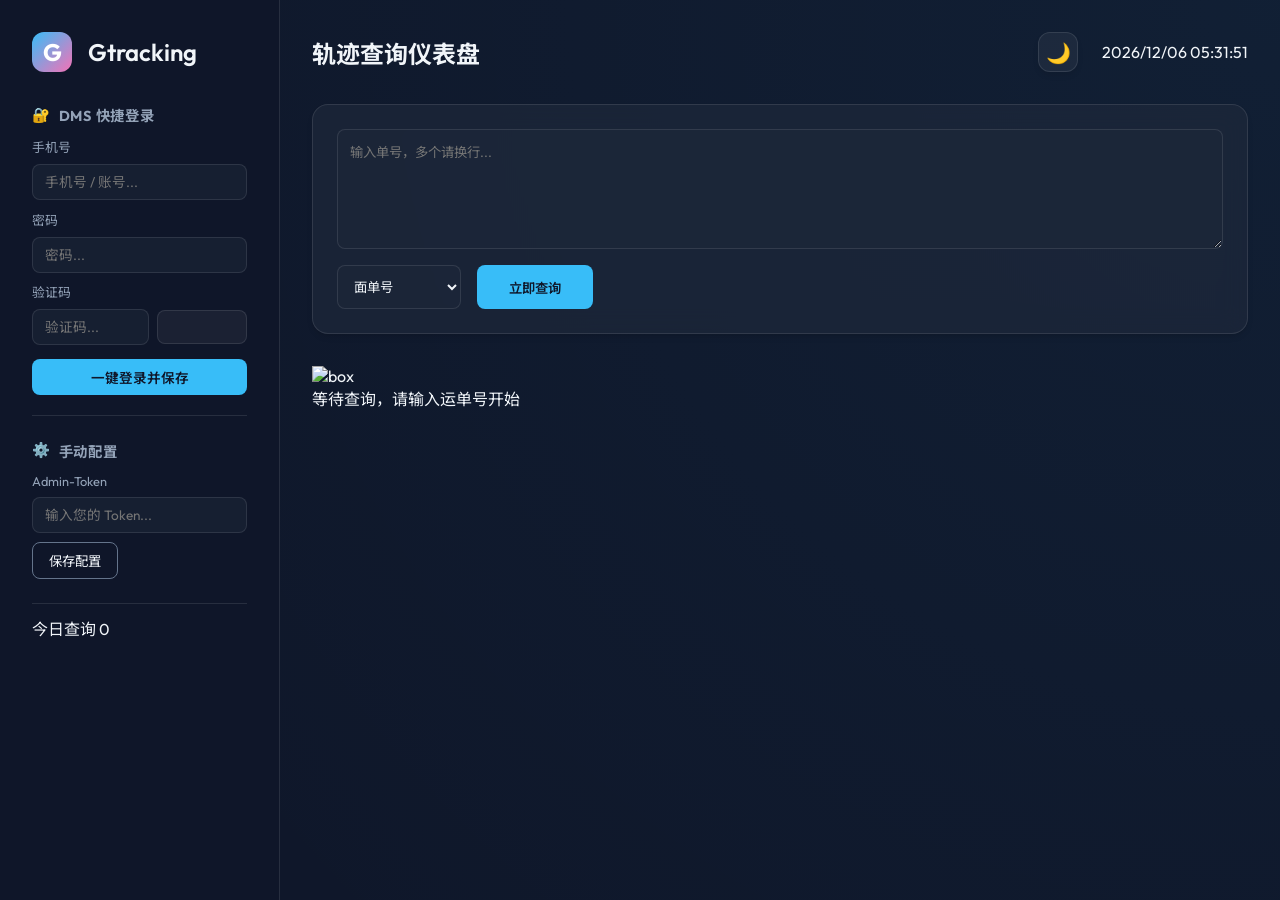
==== index.html @ d309d864 "Remove manual Cookie input box from UI and handle missing element gracefully" ====
<!DOCTYPE html>
<html lang="zh-CN">
<head>
    <meta charset="UTF-8">
    <meta name="viewport" content="width=device-width, initial-scale=1.0">
    <title>Gtracking - 运单查询助手</title>
    <link rel="stylesheet" href="style.css?v=3">
    <link rel="preconnect" href="https://fonts.googleapis.com">
    <link rel="preconnect" href="https://fonts.gstatic.com" crossorigin>
    <link href="https://fonts.googleapis.com/css2?family=Outfit:wght@300;400;600&family=Noto+Sans+SC:wght@300;400;700&display=swap" rel="stylesheet">
</head>
<body>
    <div class="app-container">
        <!-- Sidebar / Config -->
        <aside class="sidebar">
            <div class="logo">
                <span class="logo-icon">G</span>
                <h1>Gtracking</h1>
            </div>
            <div class="config-panel">
                <!-- DMS Login Segment -->
                <div class="config-section dms-login-section">
                    <h3>
                        <span>🔐</span> DMS 快捷登录
                    </h3>
                    <div id="dms-login-form" class="dms-login-form">
                        <div class="input-group">
                            <label for="dms-phone">手机号</label>
                            <input type="text" id="dms-phone" placeholder="手机号 / 账号...">
                        </div>
                        <div class="input-group">
                            <label for="dms-pwd">密码</label>
                            <input type="password" id="dms-pwd" placeholder="密码...">
                        </div>
                        <div class="input-group">
                            <label for="dms-captcha">验证码</label>
                            <div class="captcha-container-wrapper">
                                <input type="text" id="dms-captcha" placeholder="验证码...">
                                <div id="dms-captcha-container" class="captcha-img-container" title="点击刷新验证码">
                                    <img id="dms-captcha-img" src="" alt="验证码" class="hidden">
                                    <span id="dms-captcha-loading" class="loader"></span>
                                </div>
                            </div>
                        </div>
                        <button id="dms-login-btn" class="btn-primary dms-login-btn">
                            <span class="btn-text">一键登录并保存</span>
                            <span class="loader hidden"></span>
                        </button>
                    </div>
                </div>

                <!-- Manual Configuration -->
                <div class="config-section manual-config-section">
                    <h3>
                        <span>⚙️</span> 手动配置
                    </h3>
                    <div class="input-group">
                        <label for="token">Admin-Token</label>
                        <input type="password" id="token" placeholder="输入您的 Token...">
                    </div>

                    <button id="save-config" class="btn-secondary">保存配置</button>
                </div>

                <div class="stats-panel sidebar-stats-divider">
                    <div class="stat-item">
                        <span class="stat-label">今日查询</span>
                        <span class="stat-value" id="today-queries">0</span>
                    </div>
                </div>
            </div>
        </aside>

        <!-- Main Content -->
        <main class="main-content">
            <header class="top-bar">
                <h2>轨迹查询仪表盘</h2>
                <div class="top-bar-right">
                    <button id="theme-toggle" class="theme-toggle-btn" title="切换主题">
                        <span class="theme-icon">🌙</span>
                    </button>
                    <div class="user-info">
                        <span id="current-time"></span>
                    </div>
                </div>
            </header>

            <section class="search-section">
                <div class="search-card card">
                    <div class="search-inputs">
                        <textarea id="order-nos" placeholder="输入单号，多个请换行..."></textarea>
                        <div class="search-actions">
                            <select id="query-type" title="查询类型">
                                <option value="1">面单号</option>
                                <option value="2">第三方订单号</option>
                                <option value="3">第三方单号</option>
                            </select>
                            <button id="search-btn" class="btn-primary">
                                <span class="btn-text">立即查询</span>
                                <span class="loader hidden"></span>
                            </button>
                        </div>
                    </div>
                </div>
            </section>

            <section class="results-section">
                <div id="results-container" class="results-grid">
                    <!-- Results will be injected here -->
                    <div class="empty-state">
                        <img src="https://img.icons8.com/fluency/96/delivery.png" alt="box">
                        <p>等待查询，请输入运单号开始</p>
                    </div>
                </div>
            </section>
        </main>
    </div>

    <!-- Modal for Detail -->
    <div id="detail-modal" class="modal hidden">
        <div class="modal-content card">
            <header class="modal-header">
                <h3>运单轨迹详情</h3>
                <button class="close-modal">&times;</button>
            </header>
            <div class="modal-body">
                <div id="timeline" class="timeline"></div>
            </div>
        </div>
    </div>

    <!-- Modal for 17Track Detail -->
    <div id="yq-modal" class="modal hidden">
        <div class="modal-content card yq-modal-content">
            <header class="modal-header">
                <div class="modal-logo-wrapper">
                    <span class="logo-icon yq-logo-icon">17</span>
                    <h3 id="yq-modal-title">17TRACK 派送查询</h3>
                </div>
                <div class="modal-actions-wrapper">
                    <a id="yq-external-link" href="#" target="_blank" class="btn-secondary yq-external-btn">在新窗口打开</a>
                    <button class="close-modal" id="close-yq-modal">&times;</button>
                </div>
            </header>
            <div class="modal-body yq-modal-body">
                <div id="YQContainer"></div>
            </div>
        </div>
    </div>

    <script type="text/javascript" src="https://www.17track.net/externalcall.js"></script>
    <script src="script.js?v=4"></script>
</body>
</html>
---- style.css ----
:root {
    --bg-color: #0f172a;
    --card-bg: rgba(30, 41, 59, 0.7);
    --primary: #38bdf8;
    --primary-glow: rgba(56, 189, 248, 0.3);
    --secondary: #64748b;
    --accent: #f472b6;
    --text-main: #f1f5f9;
    --text-muted: #94a3b8;
    --border: rgba(255, 255, 255, 0.1);
    --success: #4ade80;
    --warning: #fbbf24;
    --error: #f87171;
}

* {
    margin: 0;
    padding: 0;
    box-sizing: border-box;
    font-family: 'Outfit', 'Noto Sans SC', sans-serif;
}

body {
    background-color: var(--bg-color);
    color: var(--text-main);
    overflow: hidden;
}

.app-container {
    display: flex;
    height: 100vh;
    width: 100vw;
}

/* Sidebar */
.sidebar {
    width: 280px;
    background: rgba(15, 23, 42, 0.95);
    border-right: 1px solid var(--border);
    padding: 2rem;
    display: flex;
    flex-direction: column;
    gap: 2rem;
}

.logo {
    display: flex;
    align-items: center;
    gap: 1rem;
}

.logo-icon {
    background: linear-gradient(135deg, var(--primary), var(--accent));
    width: 40px;
    height: 40px;
    border-radius: 12px;
    display: flex;
    align-items: center;
    justify-content: center;
    font-weight: 700;
    font-size: 1.5rem;
    color: white;
}

.logo h1 {
    font-size: 1.5rem;
    font-weight: 600;
}

.config-panel h3 {
    font-size: 0.9rem;
    text-transform: uppercase;
    color: var(--text-muted);
    letter-spacing: 0.05em;
    margin-bottom: 1rem;
}

.input-group {
    display: flex;
    flex-direction: column;
    gap: 0.5rem;
}

.input-group label {
    font-size: 0.85rem;
    color: var(--text-muted);
}

input, select, textarea {
    background: rgba(30, 41, 59, 0.5);
    border: 1px solid var(--border);
    border-radius: 8px;
    padding: 0.75rem;
    color: var(--text-main);
    outline: none;
    transition: all 0.3s ease;
}

input:focus, select:focus, textarea:focus {
    border-color: var(--primary);
    box-shadow: 0 0 0 2px var(--primary-glow);
}

/* Main Content */
.main-content {
    flex: 1;
    overflow-y: auto;
    padding: 2rem;
    background: radial-gradient(circle at top right, rgba(56, 189, 248, 0.05), transparent);
}

.top-bar {
    display: flex;
    justify-content: space-between;
    align-items: center;
    margin-bottom: 2rem;
}

.card {
    background: var(--card-bg);
    backdrop-filter: blur(12px);
    border: 1px solid var(--border);
    border-radius: 16px;
    padding: 1.5rem;
    box-shadow: 0 4px 6px -1px rgba(0, 0, 0, 0.1), 0 2px 4px -1px rgba(0, 0, 0, 0.06);
}

.search-card {
    margin-bottom: 2rem;
}

.search-inputs {
    display: flex;
    flex-direction: column;
    gap: 1rem;
}

#order-nos {
    min-height: 120px;
    resize: vertical;
}

.search-actions {
    display: flex;
    gap: 1rem;
}

.btn-primary {
    background: var(--primary);
    color: #0f172a;
    border: none;
    padding: 0.75rem 2rem;
    border-radius: 8px;
    font-weight: 600;
    cursor: pointer;
    transition: transform 0.2s, background 0.2s;
    display: flex;
    align-items: center;
    justify-content: center;
    gap: 0.5rem;
}

.btn-primary:hover {
    background: #7dd3fc;
    transform: translateY(-1px);
}

.btn-secondary {
    background: transparent;
    border: 1px solid var(--secondary);
    color: var(--text-main);
    padding: 0.5rem 1rem;
    border-radius: 8px;
    cursor: pointer;
}

/* Results */
.results-grid {
    display: flex;
    flex-direction: column;
    gap: 1.5rem;
}

.result-card {
    animation: fadeIn 0.4s ease-out forwards;
}

.result-header {
    display: flex;
    justify-content: space-between;
    align-items: center;
    margin-bottom: 1rem;
}

.waybill-no {
    font-weight: 600;
    color: var(--primary);
}

.status-badge {
    padding: 0.25rem 0.75rem;
    border-radius: 999px;
    font-size: 0.75rem;
    background: rgba(56, 189, 248, 0.1);
    color: var(--primary);
}

.last-event {
    font-size: 0.9rem;
    color: var(--text-muted);
    margin-bottom: 1rem;
    display: -webkit-box;
    -webkit-line-clamp: 2;
    line-clamp: 2;
    -webkit-box-orient: vertical;
    overflow: hidden;
}

/* Timeline */
.timeline {
    position: relative;
    padding-left: 2rem;
}

.timeline::before {
    content: '';
    position: absolute;
    left: 7px;
    top: 0;
    bottom: 0;
    width: 2px;
    background: var(--border);
}

.timeline-item {
    position: relative;
    padding-bottom: 1.5rem;
}

.timeline-dot {
    position: absolute;
    left: -2rem;
    width: 16px;
    height: 16px;
    background: var(--bg-color);
    border: 2px solid var(--primary);
    border-radius: 50%;
    z-index: 1;
}

.timeline-interval {
    position: absolute;
    bottom: 0.25rem;
    left: 1rem;
    font-size: 0.75rem;
    color: var(--warning);
    background: rgba(251, 191, 36, 0.1);
    padding: 2px 8px;
    border-radius: 4px;
}

.timeline-item:first-child .timeline-dot {
    background: var(--primary);
    box-shadow: 0 0 10px var(--primary);
}

.timeline-content {
    background: rgba(255, 255, 255, 0.03);
    padding: 1rem;
    border-radius: 8px;
}

.timeline-time {
    font-size: 0.8rem;
    color: var(--text-muted);
    margin-bottom: 0.25rem;
}

/* Modal */
.modal {
    position: fixed;
    top: 0;
    left: 0;
    width: 100%;
    height: 100%;
    background: rgba(0, 0, 0, 0.8);
    display: flex;
    align-items: center;
    justify-content: center;
    z-index: 1000;
    backdrop-filter: blur(4px);
}

.modal-content {
    width: 90%;
    max-width: 600px;
    max-height: 80vh;
    overflow-y: auto;
}

.hidden { display: none; }

@keyframes fadeIn {
    from { opacity: 0; transform: translateY(10px); }
    to { opacity: 1; transform: translateY(0); }
}

.loader {
    width: 18px;
    height: 18px;
    border: 2px solid #0f172a;
    border-bottom-color: transparent;
    border-radius: 50%;
    display: inline-block;
    animation: rotation 1s linear infinite;
}

@keyframes rotation {
    0% { transform: rotate(0deg); }
    100% { transform: rotate(360deg); }
}
@keyframes pulse {
    0% { box-shadow: 0 0 0 0 rgba(239, 68, 68, 0.4); }
    70% { box-shadow: 0 0 0 10px rgba(239, 68, 68, 0); }
    100% { box-shadow: 0 0 0 0 rgba(239, 68, 68, 0); }
}

.stay-duration-over24h {
    animation: pulse 2s infinite;
}

/* 17TRACK Modal & Waybill Click styling */
.waybill-no {
    cursor: pointer;
    text-decoration: underline dotted var(--primary);
    transition: all 0.2s ease;
}

.waybill-no:hover {
    color: var(--accent);
    text-decoration-color: var(--accent);
    text-shadow: 0 0 8px rgba(244, 114, 182, 0.5);
}

.yq-modal-content {
    max-width: 800px;
    width: 95%;
    max-height: 90vh;
    border-color: var(--primary) !important;
}

.yq-logo-icon {
    font-size: 1rem !important;
    width: 28px !important;
    height: 28px !important;
    border-radius: 8px !important;
}

.yq-external-btn {
    font-size: 0.8rem !important;
    text-decoration: none;
    padding: 0.25rem 0.75rem;
    border-color: var(--primary) !important;
    color: var(--primary) !important;
    transition: all 0.2s ease;
}

.yq-external-btn:hover {
    background: var(--primary) !important;
    color: #0f172a !important;
    box-shadow: 0 0 10px var(--primary-glow);
}

.yq-modal-body {
    padding: 0 !important;
    background: rgba(15, 23, 42, 0.4);
}

#YQContainer {
    width: 100%;
    min-height: 560px;
    border-radius: 0 0 16px 16px;
    overflow: hidden;
}

.modal-logo-wrapper {
    display: flex;
    align-items: center;
    gap: 0.5rem;
}

.modal-actions-wrapper {
    display: flex;
    align-items: center;
    gap: 1rem;
}

/* Latest Status Next to Waybill Number */
.latest-status-desc {
    font-size: 0.8rem;
    padding: 3px 10px;
    border-radius: 6px;
    margin-left: 4px;
    display: inline-block;
    vertical-align: middle;
    font-weight: 500;
    max-width: 320px;
    overflow: hidden;
    text-overflow: ellipsis;
    white-space: nowrap;
    transition: all 0.3s ease;
}

.latest-status-delivered {
    color: var(--success);
    background: rgba(74, 222, 128, 0.15);
    border: 1px solid rgba(74, 222, 128, 0.2);
}

.latest-status-pending {
    color: var(--warning);
    background: rgba(251, 191, 36, 0.15);
    border: 1px solid rgba(251, 191, 36, 0.2);
}

.badge-17track {
    font-size: 0.8rem;
    padding: 3px 10px;
    border-radius: 6px;
    margin-left: 4px;
    display: inline-block;
    vertical-align: middle;
    font-weight: 500;
    transition: all 0.3s ease;
    color: var(--primary);
    background: rgba(56, 189, 248, 0.1);
    border: 1px solid rgba(56, 189, 248, 0.2);
}

.badge-17track.delivered {
    color: var(--success);
    background: rgba(74, 222, 128, 0.1);
    border: 1px solid rgba(74, 222, 128, 0.2);
}

.badge-17track.not-found {
    color: var(--error);
    background: rgba(248, 113, 113, 0.1);
    border: 1px solid rgba(248, 113, 113, 0.2);
}

/* Light Theme Variables and Overrides */
[data-theme="light"] {
    --bg-color: #f8fafc;
    --card-bg: rgba(255, 255, 255, 0.85);
    --primary: #0284c7;
    --primary-glow: rgba(2, 132, 199, 0.15);
    --secondary: #64748b;
    --accent: #db2777;
    --text-main: #0f172a;
    --text-muted: #64748b;
    --border: rgba(0, 0, 0, 0.08);
    --success: #16a34a;
    --warning: #d97706;
    --error: #dc2626;
}

[data-theme="light"] .sidebar {
    background: rgba(255, 255, 255, 0.95);
    border-right: 1px solid rgba(0, 0, 0, 0.08);
}

[data-theme="light"] input, 
[data-theme="light"] select, 
[data-theme="light"] textarea {
    background: rgba(255, 255, 255, 0.9);
    border: 1px solid rgba(0, 0, 0, 0.08);
    color: #0f172a;
}

[data-theme="light"] input:focus, 
[data-theme="light"] select:focus, 
[data-theme="light"] textarea:focus {
    border-color: var(--primary);
    box-shadow: 0 0 0 2px var(--primary-glow);
}

[data-theme="light"] .empty-state {
    color: #475569;
}

[data-theme="light"] .result-card {
    box-shadow: 0 10px 15px -3px rgba(0, 0, 0, 0.04), 0 4px 6px -4px rgba(0, 0, 0, 0.04);
}

[data-theme="light"] .timeline-content {
    border: 1px solid rgba(0, 0, 0, 0.03);
}

/* Theme Toggle Button Styles */
.top-bar-right {
    display: flex;
    align-items: center;
    gap: 1.5rem;
}

.theme-toggle-btn {
    background: rgba(255, 255, 255, 0.05);
    border: 1px solid var(--border);
    width: 40px;
    height: 40px;
    border-radius: 12px;
    display: flex;
    align-items: center;
    justify-content: center;
    cursor: pointer;
    transition: all 0.3s cubic-bezier(0.4, 0, 0.2, 1);
    font-size: 1.25rem;
    color: var(--text-main);
    box-shadow: 0 4px 6px -1px rgba(0, 0, 0, 0.1);
    outline: none;
}

.theme-toggle-btn:hover {
    background: rgba(255, 255, 255, 0.1);
    transform: translateY(-2px);
    border-color: var(--primary);
    box-shadow: 0 0 12px var(--primary-glow);
}

.theme-toggle-btn:active {
    transform: scale(0.95);
}

[data-theme="light"] .theme-toggle-btn {
    background: rgba(0, 0, 0, 0.03);
    box-shadow: 0 2px 4px rgba(0, 0, 0, 0.05);
}

[data-theme="light"] .theme-toggle-btn:hover {
    background: rgba(0, 0, 0, 0.05);
    border-color: var(--primary);
}

/* DMS Login & Config styles */
.config-section {
    margin-bottom: 1.5rem;
}
.dms-login-section {
    padding-bottom: 1.25rem;
    border-bottom: 1px solid var(--border);
}
.config-section h3 {
    display: flex;
    align-items: center;
    gap: 0.5rem;
    margin-bottom: 0.75rem;
}
.dms-login-form {
    display: flex;
    flex-direction: column;
    gap: 0.6rem;
}
.dms-login-form input {
    padding: 0.5rem 0.75rem;
    font-size: 0.85rem;
}
.dms-login-form .input-group label {
    font-size: 0.8rem;
}
.captcha-container-wrapper {
    display: flex;
    gap: 8px;
    align-items: center;
}
.captcha-container-wrapper input {
    flex: 1;
    min-width: 0;
}
.captcha-img-container {
    width: 90px;
    height: 34px;
    flex-shrink: 0;
    background: rgba(255, 255, 255, 0.05);
    border-radius: 8px;
    border: 1px solid var(--border);
    overflow: hidden;
    cursor: pointer;
    display: flex;
    align-items: center;
    justify-content: center;
    position: relative;
    transition: all 0.3s ease;
}
.captcha-img-container:hover {
    border-color: var(--primary);
    box-shadow: 0 0 8px var(--primary-glow);
}
.captcha-img-container img {
    width: 100%;
    height: 100%;
    object-fit: contain;
}
.dms-login-btn {
    width: 100%;
    padding: 0.5rem 1rem;
    margin-top: 0.25rem;
    font-size: 0.85rem;
}
.manual-config-section .input-group {
    margin-bottom: 0.6rem;
}
.manual-config-section .input-group label {
    font-size: 0.8rem;
}
.manual-config-section input,
.manual-config-section textarea {
    padding: 0.5rem 0.75rem;
    font-size: 0.85rem;
}
.sidebar-stats-divider {
    margin-top: 1rem;
    padding-top: 0.75rem;
    border-top: 1px solid var(--border);
}

/* Utility & Loader Classes */
.hidden {
    display: none !important;
}

.loader {
    width: 18px;
    height: 18px;
    border: 2px solid rgba(255, 255, 255, 0.2);
    border-top-color: var(--primary);
    border-radius: 50%;
    animation: spin 0.8s linear infinite;
    display: inline-block;
}

[data-theme="light"] .loader {
    border: 2px solid rgba(0, 0, 0, 0.1);
    border-top-color: var(--primary);
}

@keyframes spin {
    to {
        transform: rotate(360deg);
    }
}
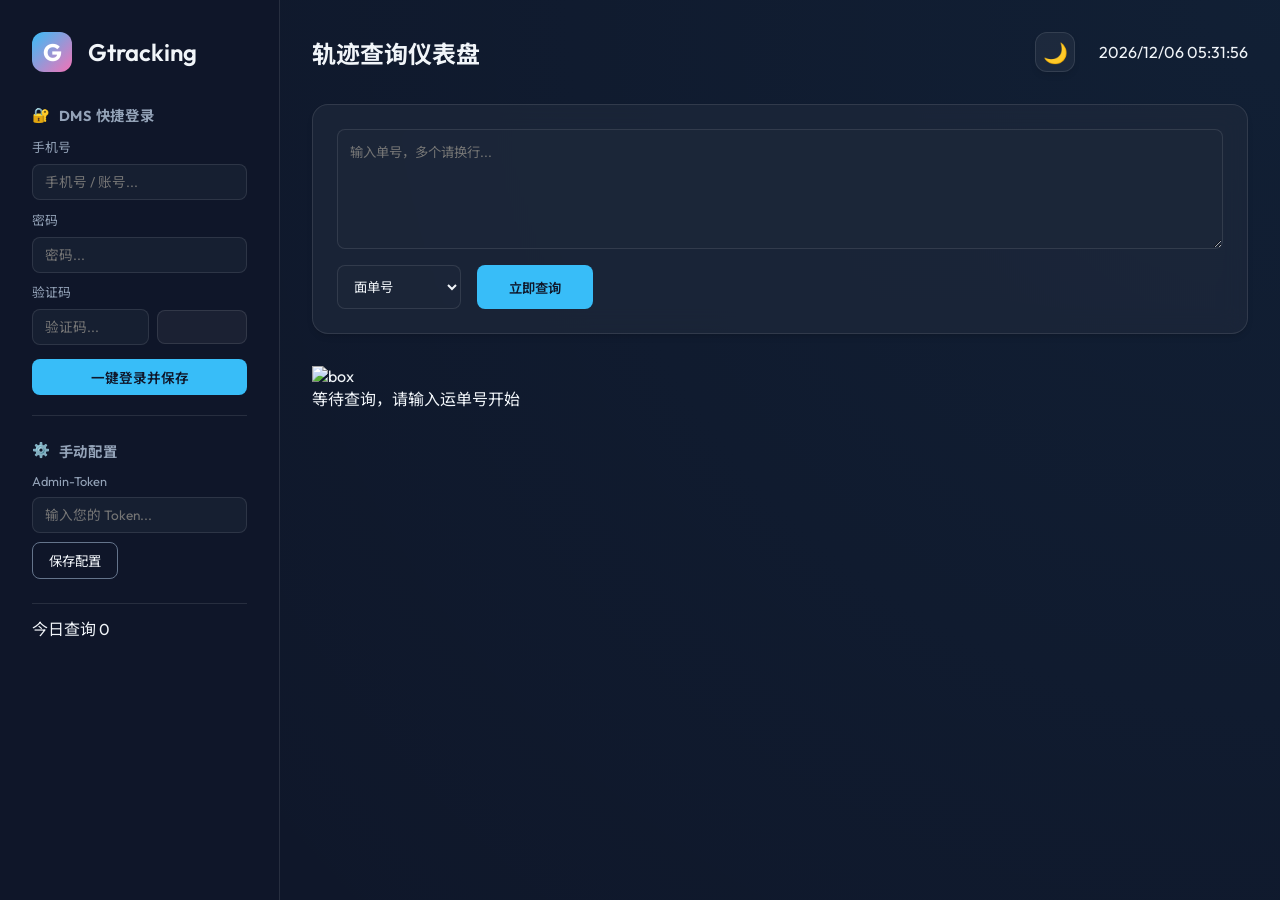
==== commit c77c53bb: "Implement Today's Query counter using localStorage" ====
--- a/index.html
+++ b/index.html
@@ -149,6 +149,6 @@
     </div>
 
     <script type="text/javascript" src="https://www.17track.net/externalcall.js"></script>
-    <script src="script.js?v=4"></script>
+    <script src="script.js?v=5"></script>
 </body>
 </html>
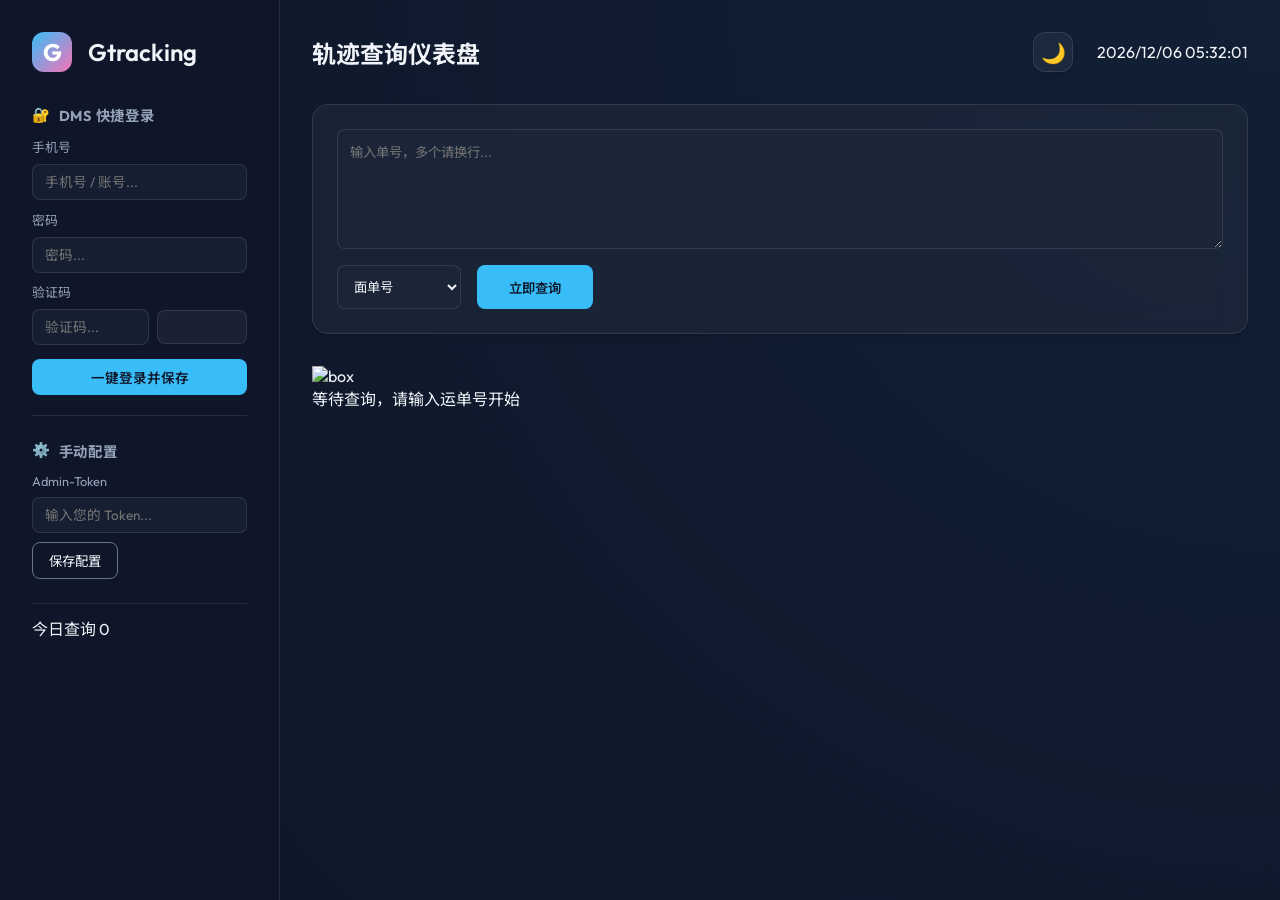
==== commit 5d56d3c8: "feat: display operator name, support absolute X-axis center badge, and implement CSV data export wit" ====
--- a/index.html
+++ b/index.html
@@ -99,6 +99,9 @@
                                 <span class="btn-text">立即查询</span>
                                 <span class="loader hidden"></span>
                             </button>
+                            <button id="export-btn" class="btn-secondary hidden" title="导出查询结果为 CSV">
+                                <span>📤</span> 导出结果
+                            </button>
                         </div>
                     </div>
                 </div>
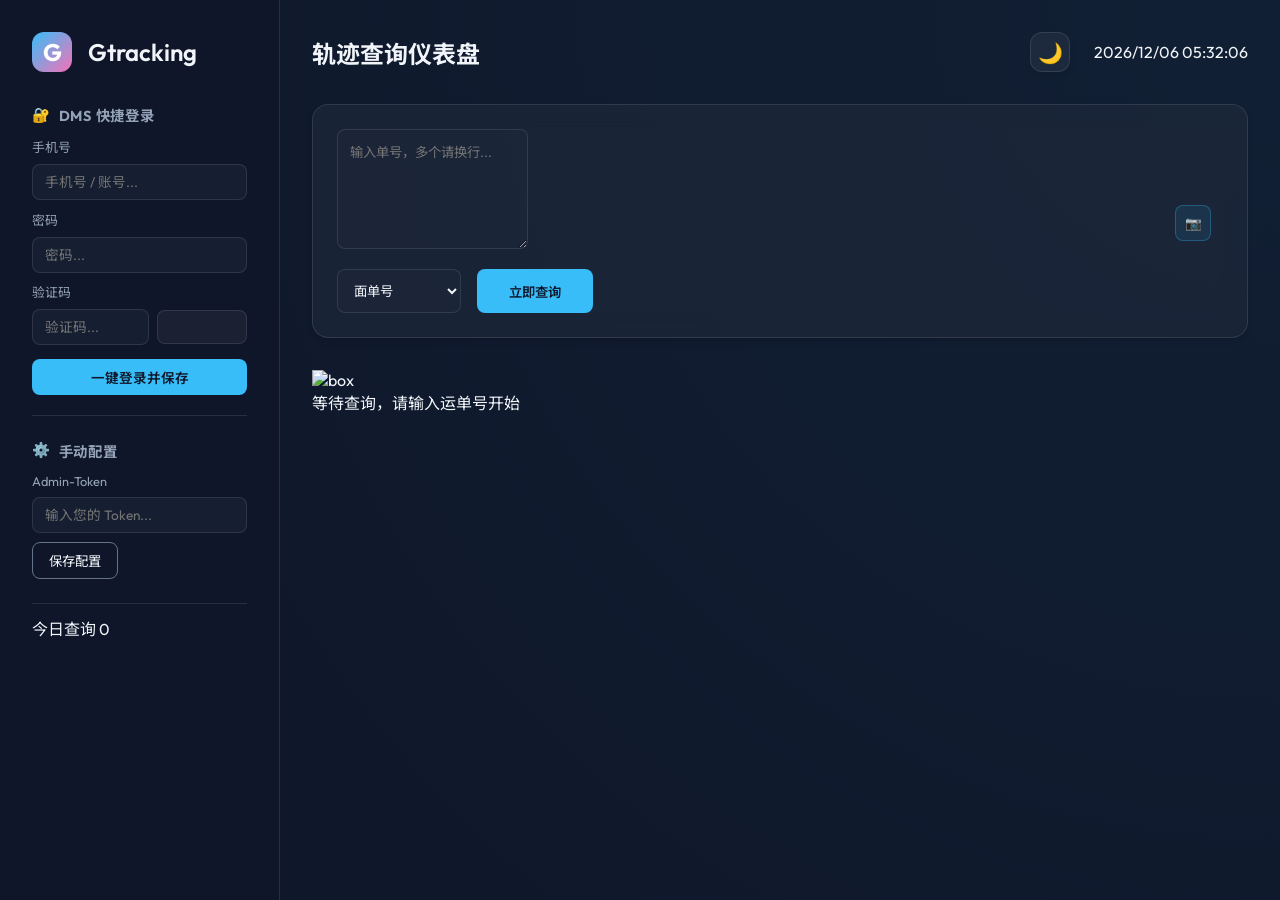
==== commit 23eba75c: "feat: add mobile camera barcode and QR code scanner using html5-qrcode library" ====
--- a/index.html
+++ b/index.html
@@ -85,10 +85,15 @@
                 </div>
             </header>
 
-            <section class="search-section">
+             <section class="search-section">
                 <div class="search-card card">
                     <div class="search-inputs">
-                        <textarea id="order-nos" placeholder="输入单号，多个请换行..."></textarea>
+                        <div class="textarea-wrapper">
+                            <textarea id="order-nos" placeholder="输入单号，多个请换行..."></textarea>
+                            <button id="scan-btn" class="btn-scan" title="扫描条形码/二维码">
+                                📷
+                            </button>
+                        </div>
                         <div class="search-actions">
                             <select id="query-type" title="查询类型">
                                 <option value="1">面单号</option>
@@ -151,7 +156,24 @@
         </div>
     </div>
 
+    <!-- Modal for Barcode/QR Code Scanner -->
+    <div id="scan-modal" class="modal hidden">
+        <div class="modal-content card scan-modal-content">
+            <header class="modal-header">
+                <h3>📷 扫码输入单号</h3>
+                <button class="close-modal" id="close-scan-modal">&times;</button>
+            </header>
+            <div class="modal-body scan-modal-body">
+                <div id="reader"></div>
+                <div id="scan-feedback">
+                    请将运单条形码/二维码放入框内以自动扫描
+                </div>
+            </div>
+        </div>
+    </div>
+
+    <script type="text/javascript" src="https://unpkg.com/html5-qrcode"></script>
     <script type="text/javascript" src="https://www.17track.net/externalcall.js"></script>
-    <script src="script.js?v=5"></script>
+    <script src="script.js?v=6"></script>
 </body>
 </html>
--- a/style.css
+++ b/style.css
@@ -649,3 +649,184 @@
         transform: rotate(360deg);
     }
 }
+
+/* Scanner UI Components */
+.textarea-wrapper {
+    position: relative;
+    width: 100%;
+}
+
+.btn-scan {
+    position: absolute;
+    right: 12px;
+    bottom: 12px;
+    background: rgba(56, 189, 248, 0.1);
+    border: 1px solid rgba(56, 189, 248, 0.3);
+    color: var(--primary);
+    width: 36px;
+    height: 36px;
+    border-radius: 8px;
+    display: flex;
+    align-items: center;
+    justify-content: center;
+    cursor: pointer;
+    transition: all 0.2s ease;
+    z-index: 10;
+}
+
+.btn-scan:hover {
+    background: var(--primary-glow);
+    border-color: var(--primary);
+    transform: scale(1.05);
+}
+
+.scan-modal-content {
+    max-width: 500px;
+    width: 95%;
+}
+
+.scan-modal-body {
+    padding: 1rem 0 0 0;
+    display: flex;
+    flex-direction: column;
+    gap: 1rem;
+}
+
+#reader {
+    width: 100%;
+    border-radius: 12px;
+    overflow: hidden;
+    background: rgba(0, 0, 0, 0.2);
+    border: 1px solid var(--border);
+}
+
+/* Make sure reader's camera selection UI is styled beautifully */
+#reader video {
+    border-radius: 8px;
+}
+
+#scan-feedback {
+    margin-top: 0.5rem;
+    font-size: 0.875rem;
+    text-align: center;
+    color: var(--text-muted);
+    font-weight: 500;
+}
+
+/* Mobile Responsiveness */
+@media (max-width: 768px) {
+    body {
+        overflow: auto !important;
+    }
+
+    .app-container {
+        flex-direction: column !important;
+        height: auto !important;
+        width: 100vw !important;
+        overflow-x: hidden !important;
+    }
+
+    .sidebar {
+        width: 100% !important;
+        border-right: none !important;
+        border-bottom: 1px solid var(--border) !important;
+        padding: 1.5rem 1rem !important;
+        gap: 1.5rem !important;
+    }
+
+    .main-content {
+        padding: 1.5rem 1rem !important;
+        width: 100% !important;
+        overflow-y: visible !important;
+    }
+
+    .top-bar {
+        flex-direction: column !important;
+        align-items: flex-start !important;
+        gap: 1rem !important;
+        margin-bottom: 1.5rem !important;
+    }
+
+    .top-bar-right {
+        width: 100% !important;
+        justify-content: space-between !important;
+        gap: 1rem !important;
+    }
+
+    .search-inputs {
+        gap: 0.75rem !important;
+    }
+
+    .search-actions {
+        flex-direction: column !important;
+        gap: 0.75rem !important;
+    }
+
+    .search-actions button {
+        width: 100% !important;
+    }
+
+    .results-grid {
+        gap: 1rem !important;
+    }
+
+    .result-header {
+        flex-direction: column !important;
+        align-items: flex-start !important;
+        gap: 0.5rem !important;
+    }
+
+    .latest-status-desc {
+        margin-left: 0 !important;
+        max-width: 100% !important;
+    }
+
+    /* Modal responsiveness */
+    .modal-content {
+        width: 95% !important;
+        max-height: 90vh !important;
+        margin: 10px !important;
+        padding: 1rem !important;
+    }
+
+    /* Timeline absolute centering override for mobile */
+    .timeline {
+        padding-left: 1.5rem !important;
+    }
+
+    .timeline::before {
+        left: 5px !important;
+    }
+
+    .timeline-dot {
+        left: -1.5rem !important;
+        width: 12px !important;
+        height: 12px !important;
+    }
+
+    .timeline-content {
+        flex-direction: column !important;
+        align-items: flex-start !important;
+        gap: 10px !important;
+        padding: 0.75rem 1rem !important;
+    }
+
+    .timeline-info {
+        padding-right: 0 !important;
+    }
+
+    .timeline-middle {
+        position: static !important;
+        transform: none !important;
+        margin: 4px 0 !important;
+    }
+
+    .timeline-tags {
+        align-self: flex-start !important;
+    }
+
+    /* 17TRACK modal iframe height on mobile */
+    #YQContainer {
+        min-height: 400px !important;
+    }
+}
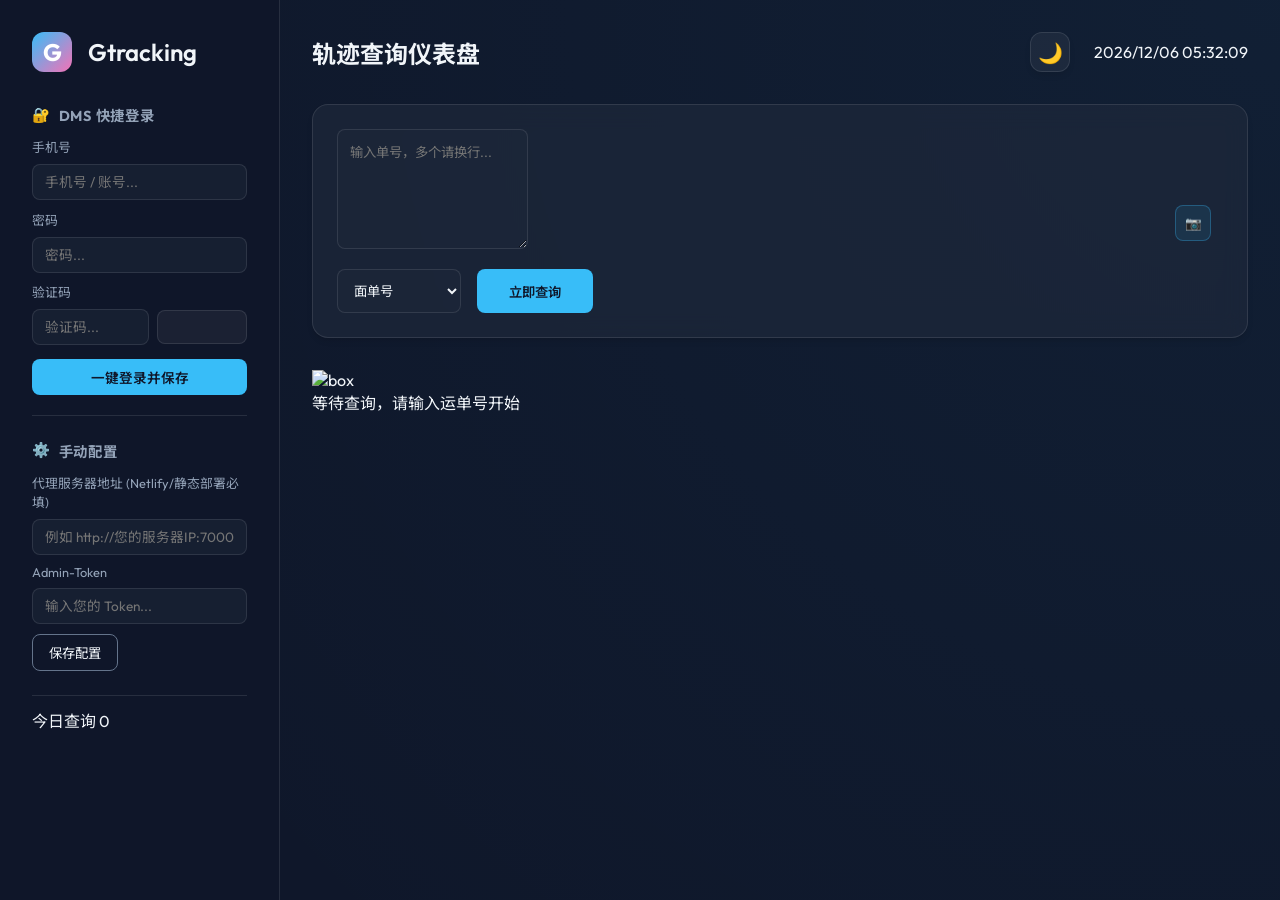
==== commit 726ff096: "feat: add user-configurable Proxy Server URL input to support Netlify/static hosting with external s" ====
--- a/index.html
+++ b/index.html
@@ -54,6 +54,10 @@
                     <h3>
                         <span>⚙️</span> 手动配置
                     </h3>
+                    <div class="input-group">
+                        <label for="proxy-url">代理服务器地址 (Netlify/静态部署必填)</label>
+                        <input type="text" id="proxy-url" placeholder="例如 http://您的服务器IP:7000">
+                    </div>
                     <div class="input-group">
                         <label for="token">Admin-Token</label>
                         <input type="password" id="token" placeholder="输入您的 Token...">
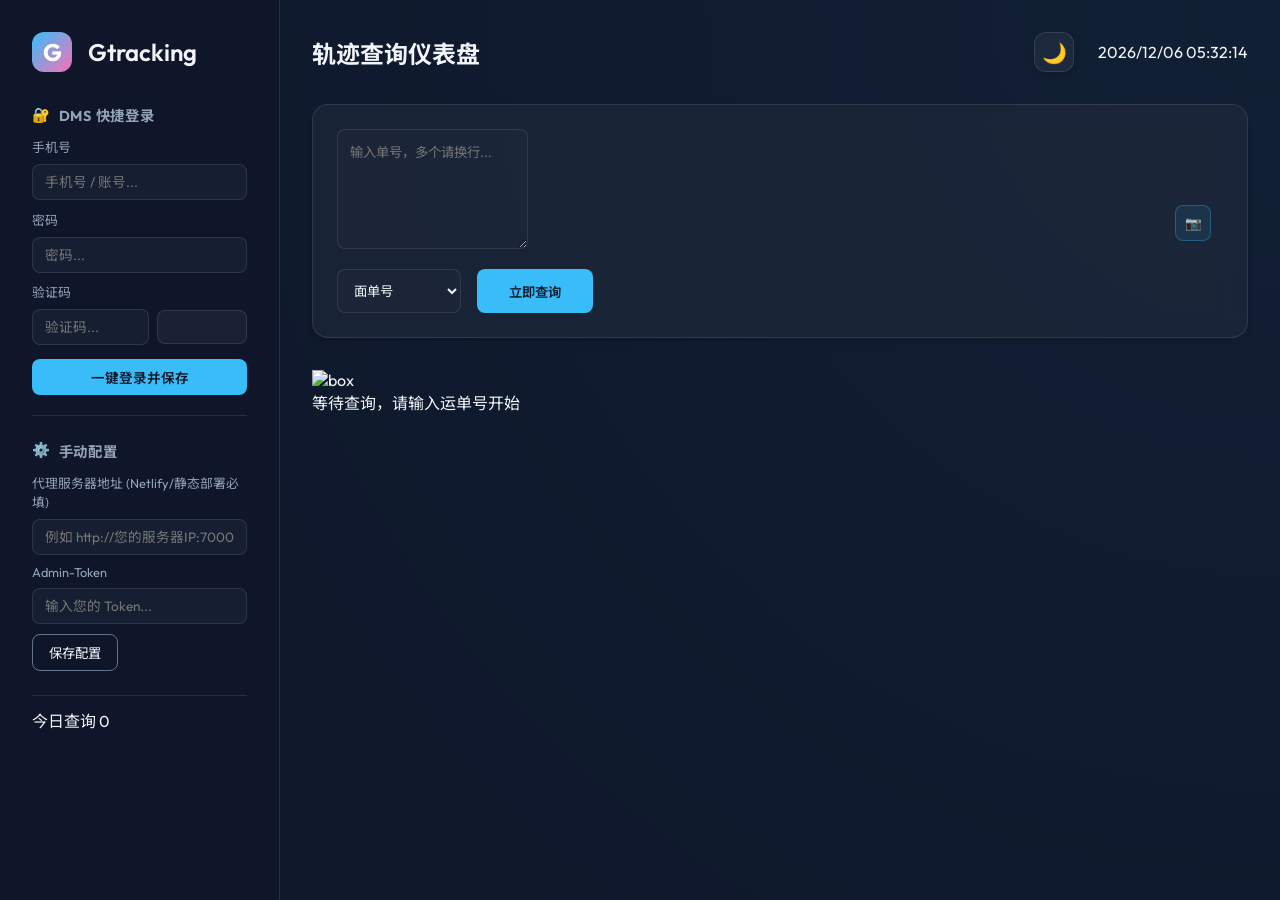
==== commit 87e696fb: "feat: add clickable bag labels with DMS center pack lookup and proxy API Co-authored-by: Cursor <cur" ====
--- a/index.html
+++ b/index.html
@@ -160,6 +160,19 @@
         </div>
     </div>
 
+    <!-- Modal for Center Pack (袋牌号) Detail -->
+    <div id="pack-modal" class="modal hidden">
+        <div class="modal-content card pack-modal-content">
+            <header class="modal-header">
+                <h3 id="pack-modal-title">集包记录</h3>
+                <button class="close-modal" id="close-pack-modal" type="button">&times;</button>
+            </header>
+            <div class="modal-body pack-modal-body" id="pack-modal-body">
+                <div class="pack-loading">正在加载集包记录...</div>
+            </div>
+        </div>
+    </div>
+
     <!-- Modal for Barcode/QR Code Scanner -->
     <div id="scan-modal" class="modal hidden">
         <div class="modal-content card scan-modal-content">
@@ -178,6 +191,6 @@
 
     <script type="text/javascript" src="https://unpkg.com/html5-qrcode"></script>
     <script type="text/javascript" src="https://www.17track.net/externalcall.js"></script>
-    <script src="script.js?v=6"></script>
+    <script src="script.js?v=7"></script>
 </body>
 </html>
--- a/style.css
+++ b/style.css
@@ -449,6 +449,65 @@
     border: 1px solid rgba(248, 113, 113, 0.2);
 }
 
+/* Bag label link in bagging timeline nodes */
+.bag-label-link {
+    color: var(--primary);
+    font-weight: 700;
+    text-decoration: underline;
+    text-underline-offset: 3px;
+    cursor: pointer;
+    transition: color 0.2s ease, text-shadow 0.2s ease;
+}
+
+.bag-label-link:hover {
+    color: var(--accent);
+    text-shadow: 0 0 8px var(--primary-glow);
+}
+
+.pack-modal-content {
+    max-width: 520px;
+    width: 92vw;
+}
+
+.pack-modal-body {
+    padding: 1.25rem 1.5rem 1.5rem !important;
+}
+
+.pack-detail-grid {
+    display: grid;
+    grid-template-columns: 7.5rem 1fr;
+    gap: 0.65rem 1rem;
+    font-size: 0.9rem;
+}
+
+.pack-detail-grid dt {
+    color: var(--text-muted);
+    font-weight: 500;
+}
+
+.pack-detail-grid dd {
+    margin: 0;
+    color: var(--text-main);
+    font-weight: 600;
+    word-break: break-word;
+}
+
+.pack-loading,
+.pack-error,
+.pack-empty {
+    text-align: center;
+    padding: 2rem 1rem;
+    color: var(--text-muted);
+}
+
+.pack-error {
+    color: var(--error);
+}
+
+[data-theme="light"] .bag-label-link {
+    color: var(--primary);
+}
+
 /* Light Theme Variables and Overrides */
 [data-theme="light"] {
     --bg-color: #f8fafc;
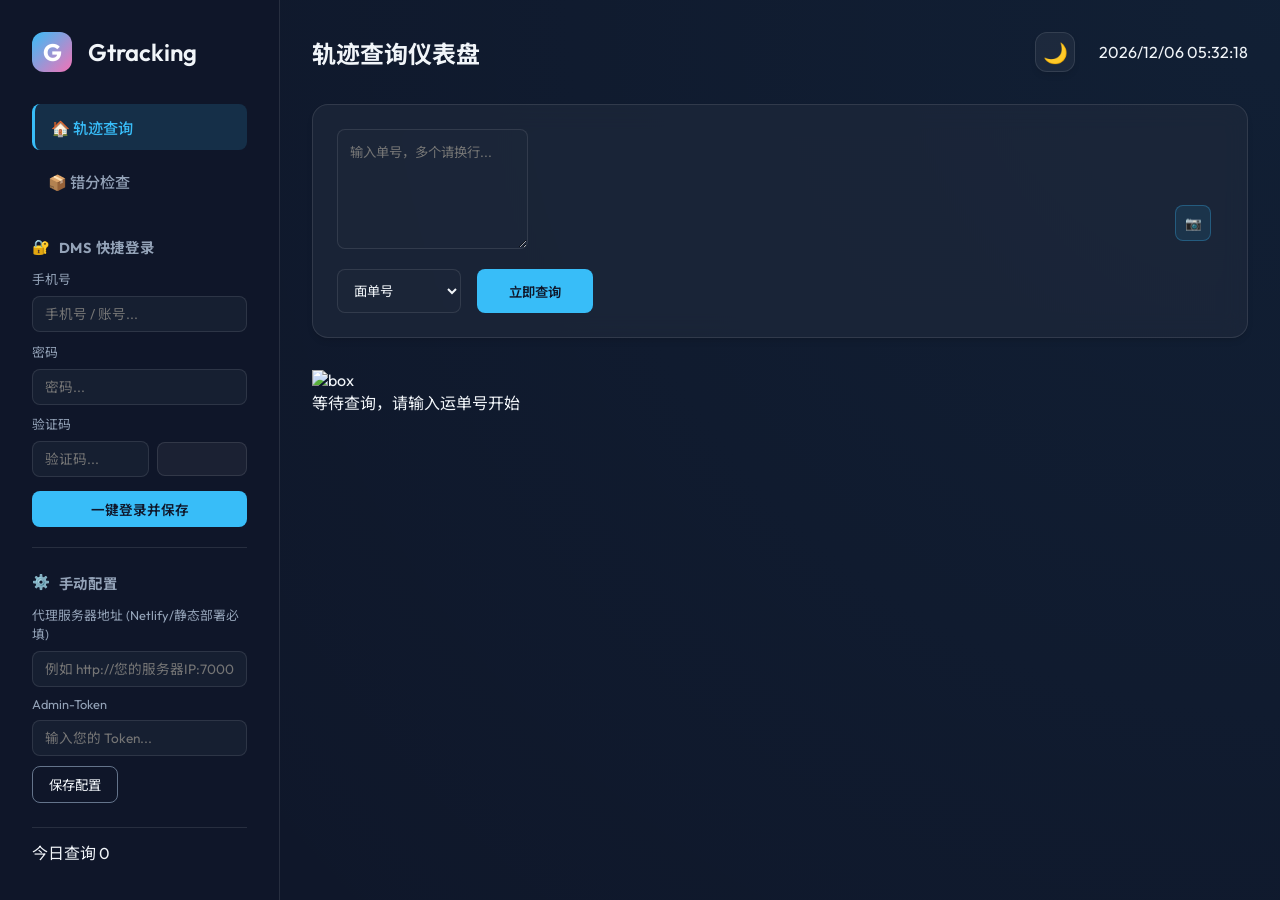
==== commit 00f835c8: "feat: add bagging mis-sort check page and optimize batch tracking queries" ====
--- a/index.html
+++ b/index.html
@@ -17,6 +17,12 @@
                 <span class="logo-icon">G</span>
                 <h1>Gtracking</h1>
             </div>
+            
+            <nav class="sidebar-nav">
+                <a href="index.html" class="nav-item active">🏠 轨迹查询</a>
+                <a href="bagging_check.html" class="nav-item">📦 错分检查</a>
+            </nav>
+
             <div class="config-panel">
                 <!-- DMS Login Segment -->
                 <div class="config-section dms-login-section">
@@ -191,6 +197,6 @@
 
     <script type="text/javascript" src="https://unpkg.com/html5-qrcode"></script>
     <script type="text/javascript" src="https://www.17track.net/externalcall.js"></script>
-    <script src="script.js?v=7"></script>
+    <script src="script.js?v=18"></script>
 </body>
 </html>
--- a/style.css
+++ b/style.css
@@ -65,6 +65,44 @@
 .logo h1 {
     font-size: 1.5rem;
     font-weight: 600;
+}
+
+.sidebar-nav {
+    display: flex;
+    flex-direction: column;
+    gap: 0.5rem;
+}
+
+.nav-item {
+    display: flex;
+    align-items: center;
+    gap: 0.75rem;
+    padding: 0.75rem 1rem;
+    border-radius: 8px;
+    color: var(--text-muted);
+    text-decoration: none;
+    transition: all 0.2s ease;
+    font-weight: 500;
+    font-size: 0.95rem;
+}
+
+.nav-item:hover {
+    background: rgba(255, 255, 255, 0.05);
+    color: var(--text-main);
+}
+
+.nav-item.active {
+    background: rgba(56, 189, 248, 0.15);
+    color: var(--primary);
+    border-left: 3px solid var(--primary);
+}
+
+[data-theme="light"] .nav-item:hover {
+    background: rgba(0, 0, 0, 0.05);
+}
+
+[data-theme="light"] .nav-item.active {
+    background: rgba(2, 132, 199, 0.1);
 }
 
 .config-panel h3 {
@@ -508,6 +546,41 @@
     color: var(--primary);
 }
 
+.signin-missing-out-badge {
+    font-size: 0.72rem;
+    font-weight: 700;
+    color: #ef4444;
+    background: rgba(239, 68, 68, 0.12);
+    border: 1px solid rgba(239, 68, 68, 0.35);
+    padding: 3px 8px;
+    border-radius: 6px;
+    white-space: nowrap;
+    box-shadow: 0 0 8px rgba(239, 68, 68, 0.12);
+}
+
+.signin-missing-out-inline {
+    font-size: 0.8rem;
+    font-weight: 700;
+    color: #f87171;
+    margin-top: 6px;
+    padding: 6px 10px;
+    border-radius: 6px;
+    background: rgba(239, 68, 68, 0.12);
+    border: 1px solid rgba(239, 68, 68, 0.35);
+    display: inline-block;
+    box-shadow: 0 0 10px rgba(239, 68, 68, 0.15);
+}
+
+[data-theme="light"] .signin-missing-out-badge {
+    color: #dc2626;
+    background: rgba(220, 38, 38, 0.08);
+}
+
+[data-theme="light"] .signin-missing-out-inline {
+    color: #dc2626;
+    background: rgba(220, 38, 38, 0.08);
+}
+
 /* Light Theme Variables and Overrides */
 [data-theme="light"] {
     --bg-color: #f8fafc;
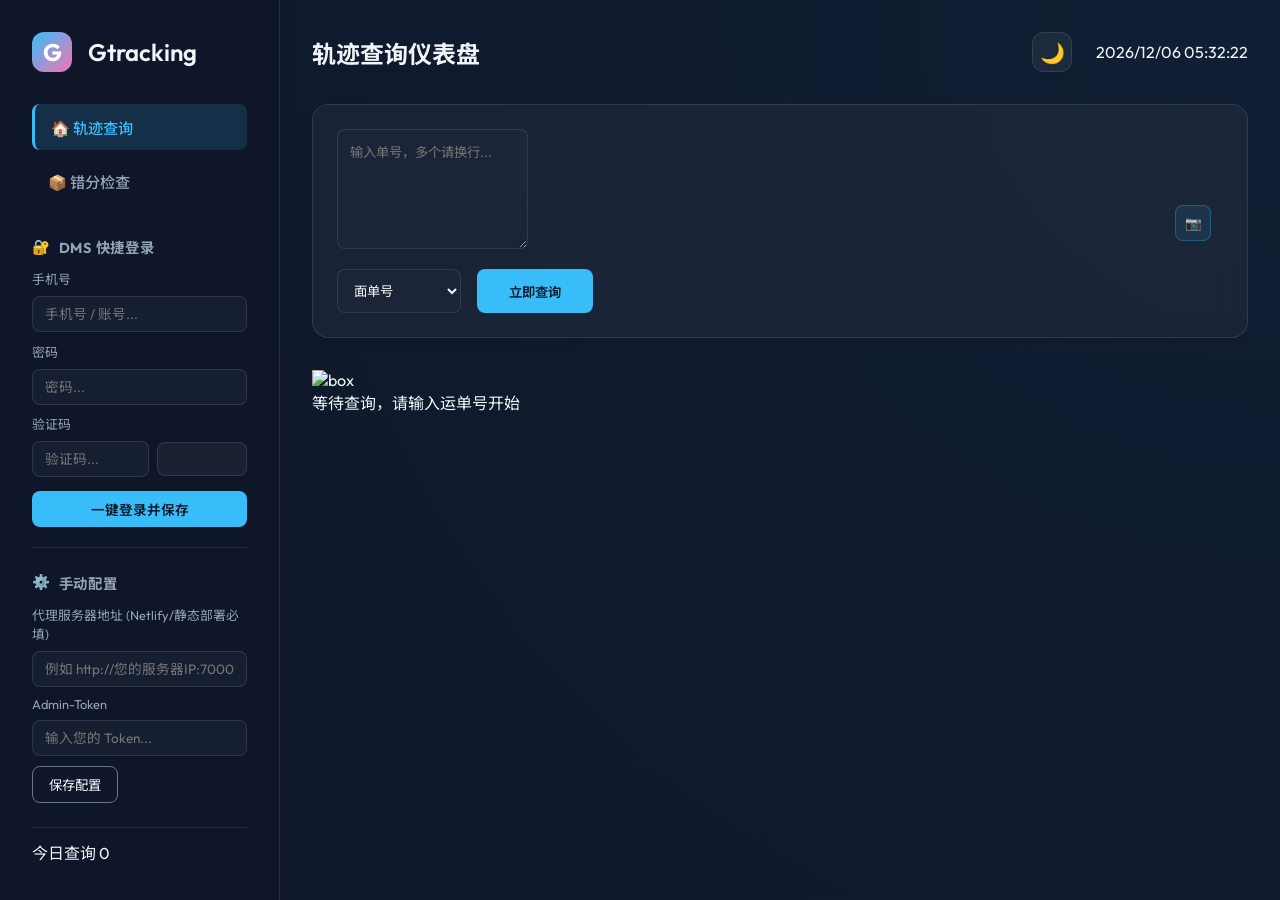
==== commit 77766585: "feat: Add Code128 barcode generation for waybills and bag plate numbers" ====
--- a/index.html
+++ b/index.html
@@ -197,6 +197,7 @@
 
     <script type="text/javascript" src="https://unpkg.com/html5-qrcode"></script>
     <script type="text/javascript" src="https://www.17track.net/externalcall.js"></script>
+    <script type="text/javascript" src="https://cdn.jsdelivr.net/npm/jsbarcode@3.11.5/dist/JsBarcode.all.min.js"></script>
     <script src="script.js?v=18"></script>
 </body>
 </html>
